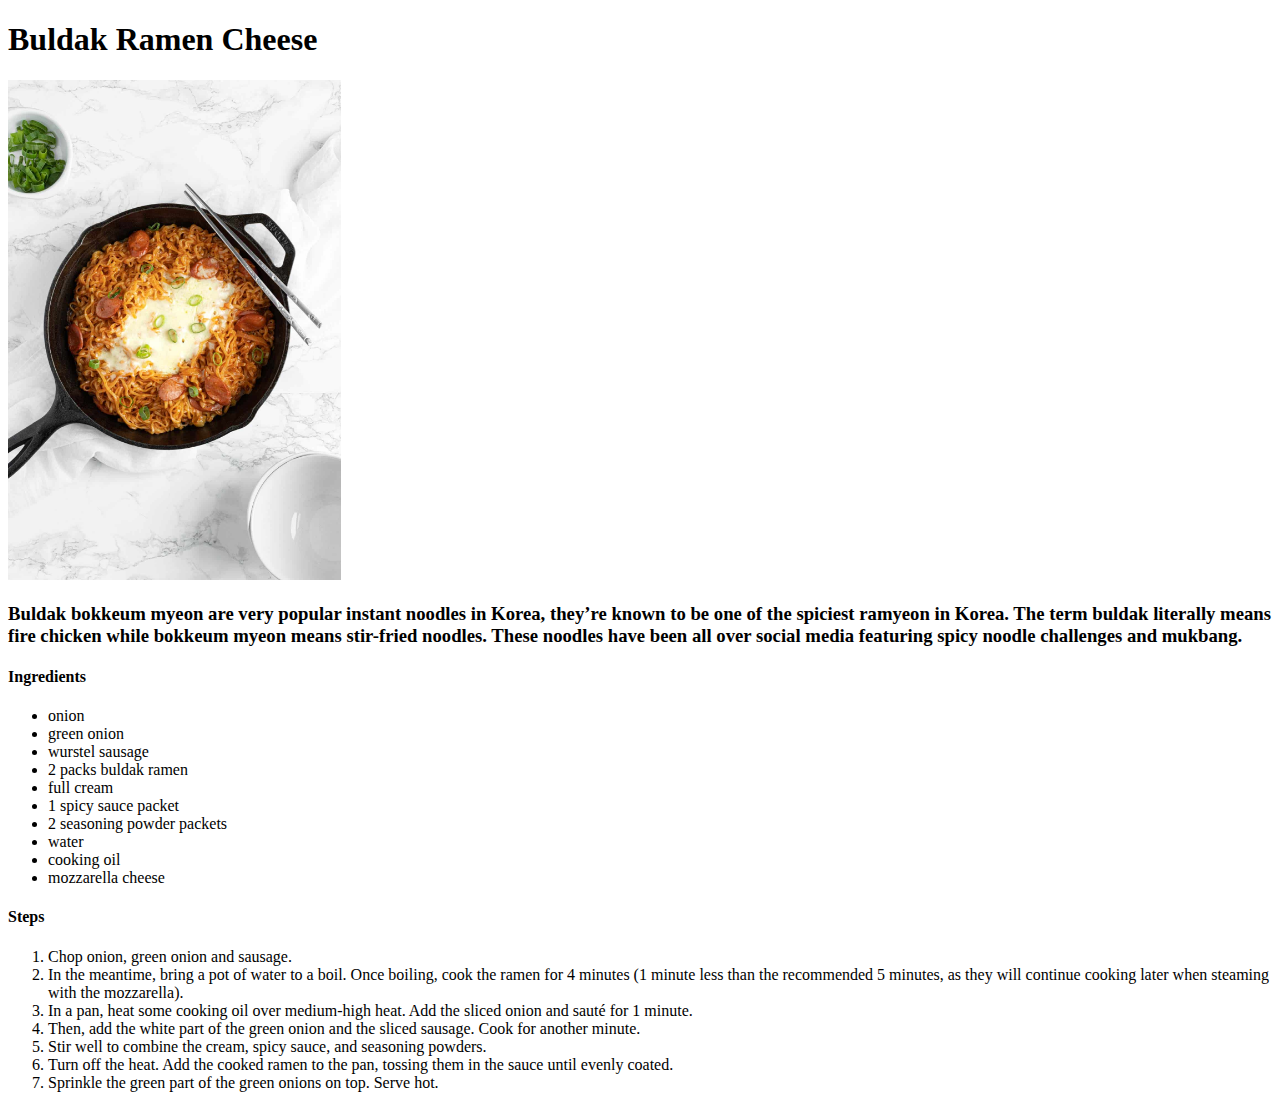
==== recipes/buldak-cheese.html @ fc7d7072 "Add buldak-cheese.html webpage add image to it, link to it in index.html" ====
<!DOCTYPE html>
<html lang="en">
<head>
    <meta charset="UTF-8">
    <meta name="viewport" content="width=device-width, initial-scale=1.0">
    <title>Buldak Cheese</title>
</head>
<body>
    <h1>Buldak Ramen Cheese</h1>
    <img src="./images/buldak-image.jpg" height="500">
    <h3>Buldak bokkeum myeon are very popular instant noodles in Korea, they’re known to be one of the spiciest ramyeon in Korea. The term buldak literally means fire chicken while bokkeum myeon means stir-fried noodles. These noodles have been all over social media featuring spicy noodle challenges and mukbang.</h3>
    <h4>Ingredients</h4>
    <ul>
        <li>onion</li>
        <li>green onion</li>
        <li>wurstel sausage</li>
        <li>2 packs buldak ramen</li>
        <li>full cream</li>
        <li>1 spicy sauce packet</li>
        <li>2 seasoning powder packets</li>
        <li>water</li>
        <li>cooking oil</li>
        <li>mozzarella cheese</li>
    </ul>
    <h4>Steps</h4>
    <ol>
        <li>Chop onion, green onion and sausage.</li>
        <li>In the meantime, bring a pot of water to a boil. Once boiling, cook the ramen for 4 minutes (1 minute less than the recommended 5 minutes, as they will continue cooking later when steaming with the mozzarella).</li>
        <li>In a pan, heat some cooking oil over medium-high heat. Add the sliced onion and sauté for 1 minute.</li>
        <li>Then, add the white part of the green onion and the sliced sausage. Cook for another minute.</li>
        <li>Stir well to combine the cream, spicy sauce, and seasoning powders.</li>
        <li>Turn off the heat. Add the cooked ramen to the pan, tossing them in the sauce until evenly coated.</li>
        <li>Sprinkle the green part of the green onions on top. Serve hot.</li>
    </ol>
</body>
</html>
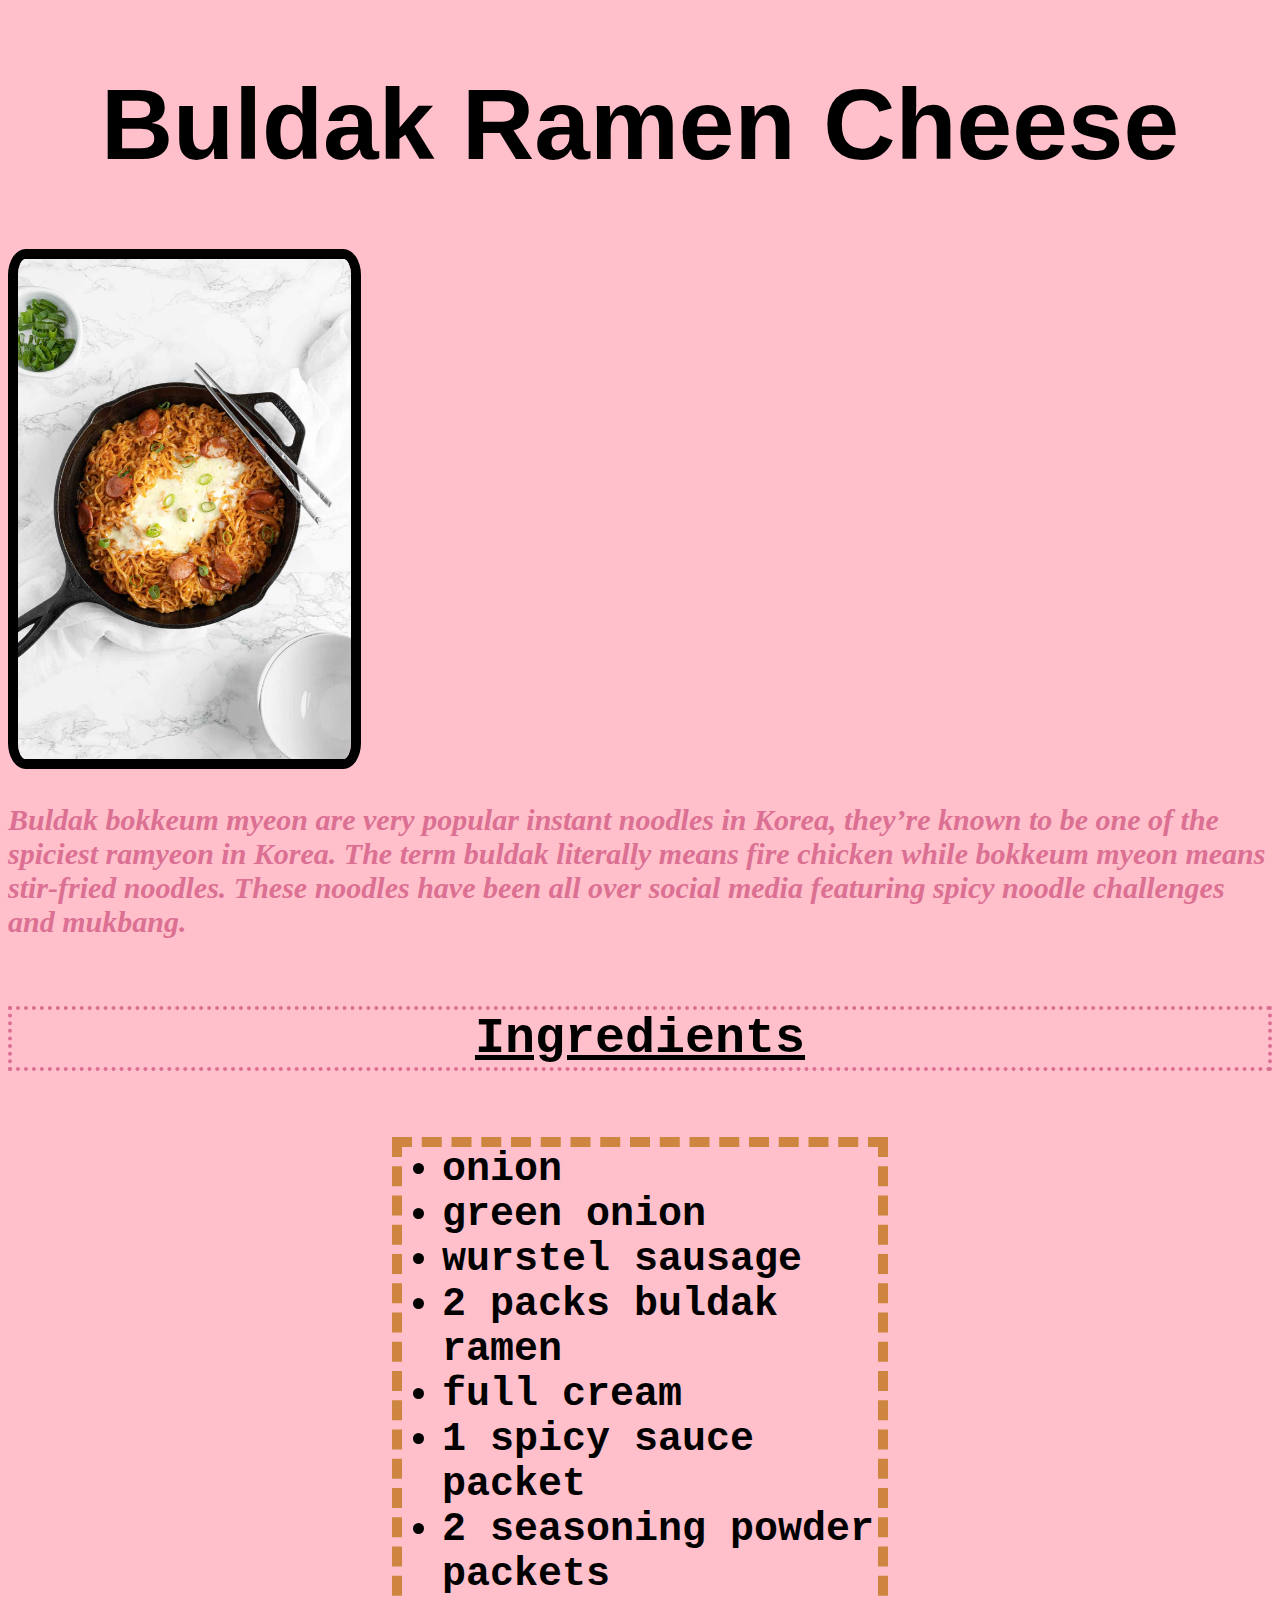
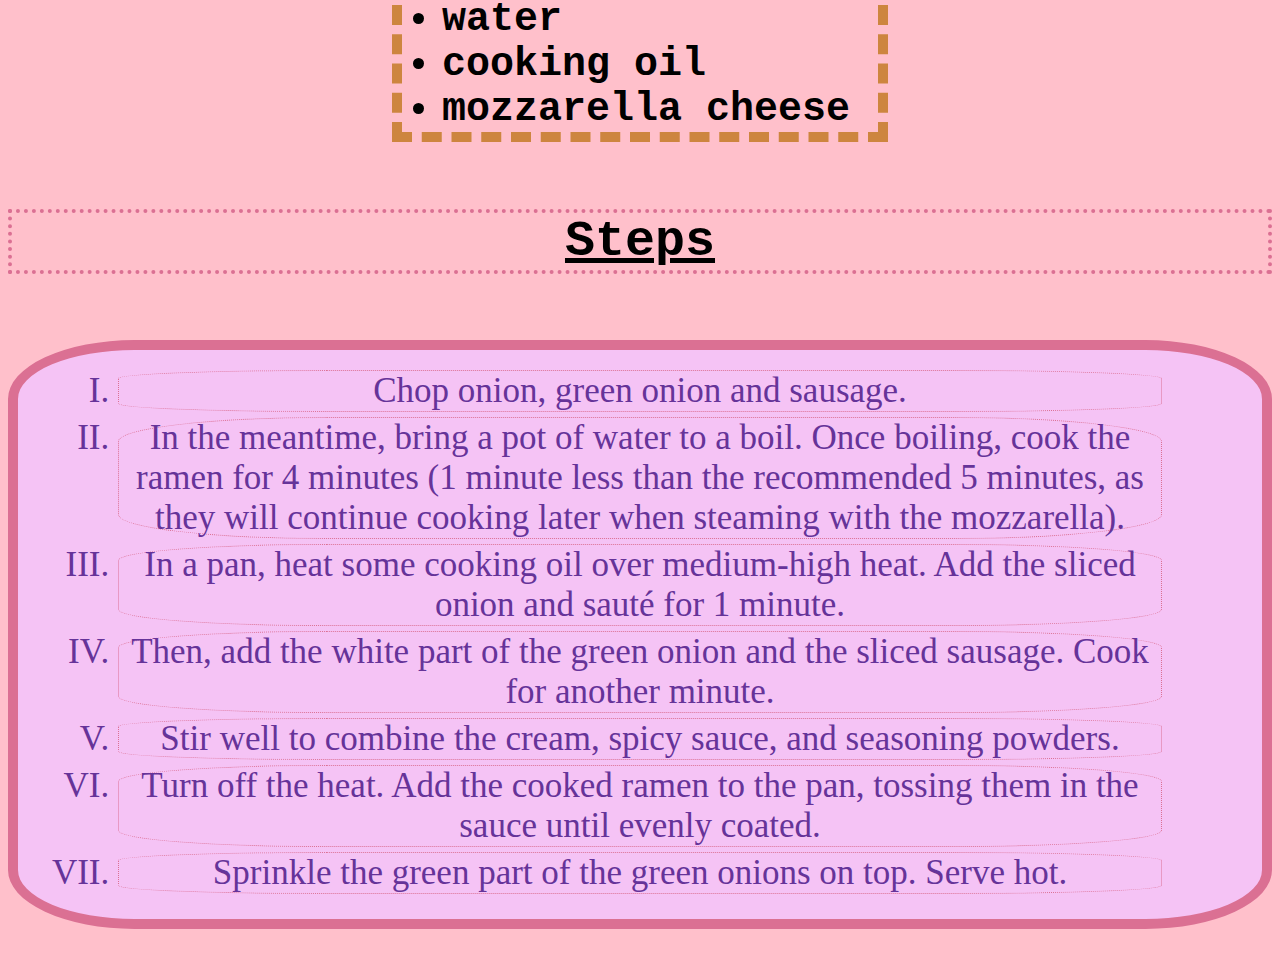
==== commit d576d6ce: "Link stylesheet to the rest of the webpages" ====
--- a/recipes/buldak-cheese.html
+++ b/recipes/buldak-cheese.html
@@ -4,6 +4,7 @@
     <meta charset="UTF-8">
     <meta name="viewport" content="width=device-width, initial-scale=1.0">
     <title>Buldak Cheese</title>
+    <link rel="stylesheet" href="../styles.css">
 </head>
 <body>
     <h1>Buldak Ramen Cheese</h1>
--- a/styles.css
+++ b/styles.css
@@ -0,0 +1,61 @@
+h1{
+    text-align: center;
+    font-family: Impact, Haettenschweiler, 'Arial Narrow Bold', sans-serif;
+    font-size: 100px;
+}
+ul{
+    border: 10px dashed peru ;
+    margin-left: 30vw;
+    margin-right: 30vw;
+    font-size: 40px;
+    font-family: 'Courier New', Courier, monospace;
+    font-weight: 600;
+}
+ol{
+    background-color: rgb(245, 195, 245);
+    color: rebeccapurple;
+    border: 10px solid palevioletred;
+    border-radius: 10%;
+    text-align: center;
+    font-size: 35px;
+    list-style: upper-roman;
+    padding-left: 100px;
+    padding-right: 100px;
+    padding-top: 20px;
+    padding-bottom: 20px;
+}
+ol li{
+    border: palevioletred dotted 1px;
+    border-radius: 20%;
+    margin-bottom: 5px;
+}
+ul a{
+    color: blueviolet;
+    text-decoration: none;
+}
+ a:hover{
+    background-color: aliceblue;
+    color: black;
+    
+}
+html{
+    background-color: pink;
+}
+img{
+    border: 10px solid black;
+    border-radius: 5%;
+}
+h3{
+    font-family:Georgia, 'Times New Roman', Times, serif;
+    text-align: left;
+    font-style: italic;
+    font-size: 30px;
+    color: palevioletred;
+}
+h4{
+    font-family: monospace ;
+    font-size: 50px;
+    text-align: center;
+    text-decoration: underline;
+    border: 4px palevioletred dotted;
+}
